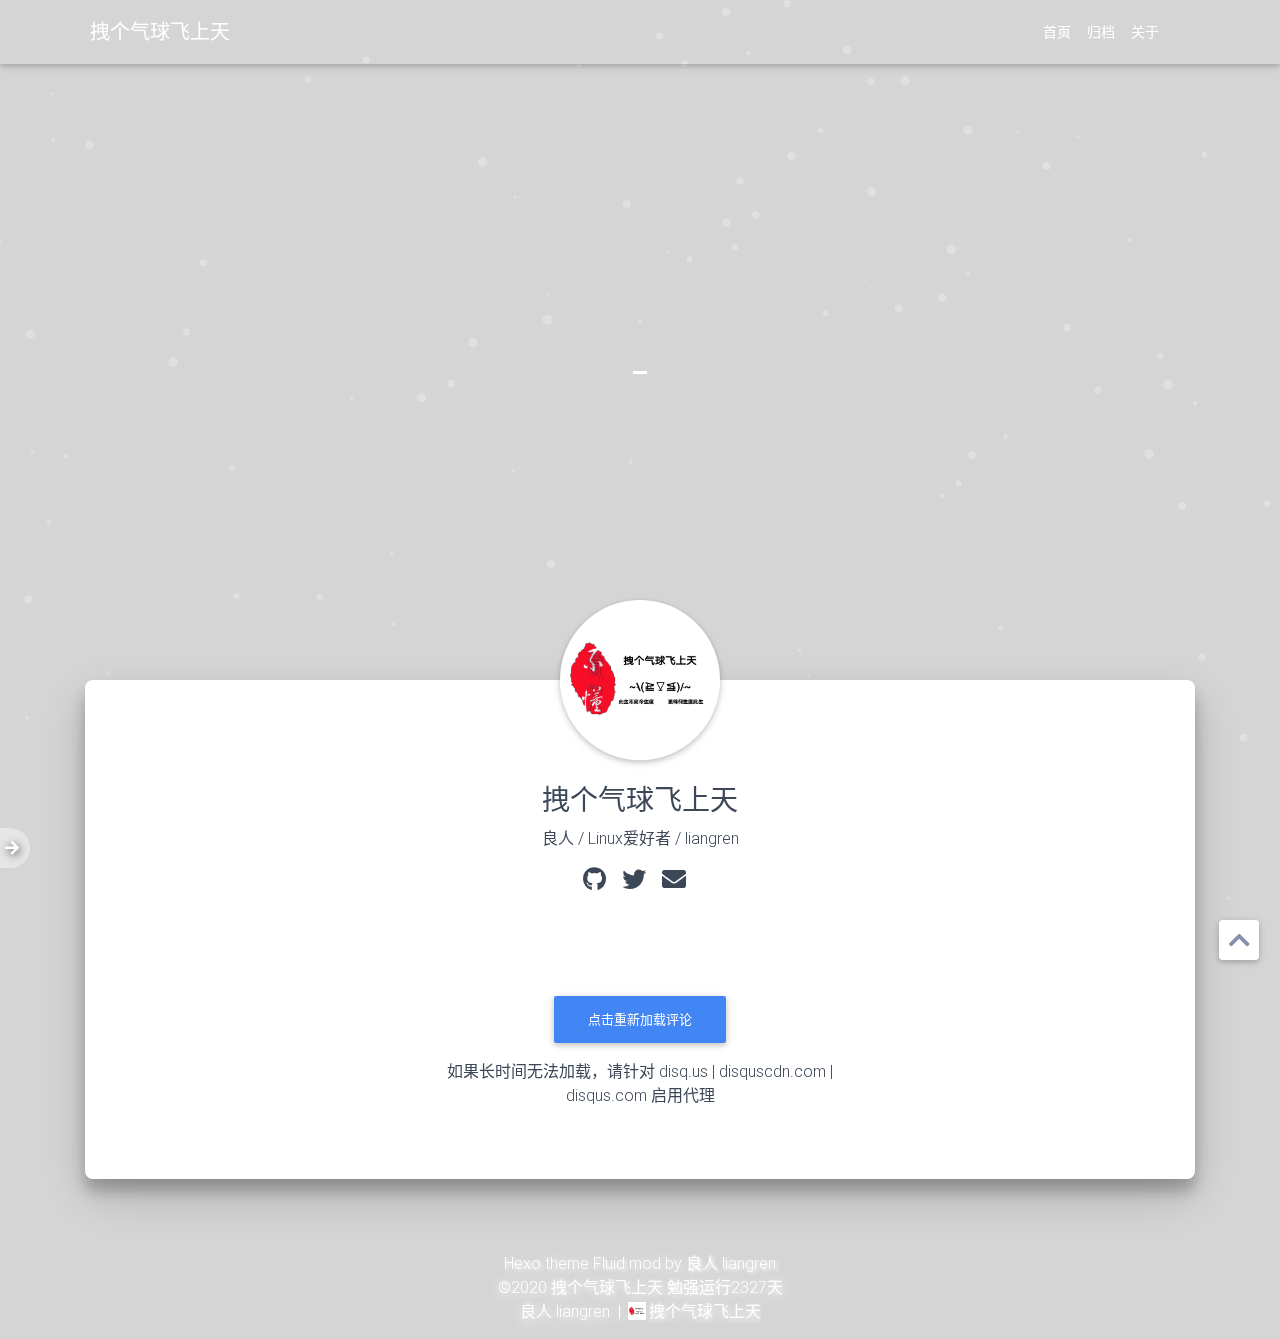
==== about/index.html @ 5d9d4a9c "Site updated: 2020-04-01 11:18:48" ====
<!DOCTYPE html>
<html lang="zh-CN">


<head>
  <meta charset="UTF-8">
  <link rel="apple-touch-icon" sizes="76x76" href="/img/apple-touch-icon.png">
  <link rel="icon" type="image/png" href="/img/zgqqfst.png">
  <meta name="viewport"
        content="width=device-width, initial-scale=1.0, maximum-scale=1.0, user-scalable=no, shrink-to-fit=no">
  <meta http-equiv="x-ua-compatible" content="ie=edge">
  
  <meta name="author" content="拽个气球飞上天">
  
  
  <meta http-equiv="Cache-Control" content="no-transform" />
  <meta http-equiv="Cache-Control" content="no-siteapp" />
  <title>关于 ~ 拽个气球飞上天</title>
  <link rel="stylesheet" href="/lib/font-awesome/css/all.min.css"  >
<link rel="stylesheet" href="/lib/bootstrap/css/bootstrap.min.css"  >
<link rel="stylesheet" href="/lib/mdbootstrap/css/mdb.min.css"  >
<link rel="stylesheet" href="/lib/github-markdown/github-markdown.min.css"  >

<link rel="stylesheet" href="//at.alicdn.com/t/font_1067060_qzomjdt8bmp.css">


  <link rel="stylesheet" href="/lib/prettify/tomorrow-night-eighties.min.css"  >


  <link rel="stylesheet" href="/lib/fancybox/jquery.fancybox.min.css"  >

<link rel="stylesheet" href="/css/main.css"  >
<script src="/lib/jquery/jquery.min.js" ></script>
  <style type="text/css">
    .banner-bg {
      
      background-position: center;
      background-repeat: repeat-y;
      background-size: cover;
      background-attachment: fixed;
    }
  </style>
<meta name="generator" content="Hexo 4.2.0"></head>

<body class="banner-bg">
  <header style="height: 80vh;">
    <nav id="navbar" class="navbar fixed-top  navbar-expand-lg navbar-dark scrolling-navbar">
  <div class="container">
    <a class="navbar-brand"
       href="/">&nbsp;<strong>拽个气球飞上天</strong>&nbsp;</a>

    <button id="navbar-toggler-btn" class="navbar-toggler" type="button" data-toggle="collapse"
            data-target="#navbarSupportedContent"
            aria-controls="navbarSupportedContent" aria-expanded="false" aria-label="Toggle navigation">
      <div class="animated-icon"><span></span><span></span><span></span></div>
    </button>

    <!-- Collapsible content -->
    <div class="collapse navbar-collapse" id="navbarSupportedContent">
      <ul class="navbar-nav ml-auto text-center">
        
          
          
          
          
          <li class="nav-item">
            <a class="nav-link" href="/">首页</a>
          </li>
        
          
          
          
          
          <li class="nav-item">
            <a class="nav-link" href="/archives/">归档</a>
          </li>
        
          
          
          
          
          <li class="nav-item">
            <a class="nav-link" href="/about/">关于</a>
          </li>
        
        
          <li class="nav-item" id="search-btn">
            <a class="nav-link" data-toggle="modal" data-target="#modalSearch">&nbsp;&nbsp;<i
                class="iconfont icon-search"></i>&nbsp;&nbsp;</a>
          </li>
        
      </ul>
    </div>
  </div>


</nav>

    <div class="view intro-2 rgba-black-slight" id="background">
      <div class="full-bg-img">
        <div class="mask flex-center">
          <div class="container text-center white-text fadeInUp">
            <span class="h2" id="subtitle">
              
            </span>
            
          </div>
          
        </div>
      </div>
    </div>
  </header>
  <main id="mainContent" class="rgba-black-slight">
    
      <div class="container nopadding-md" style="padding-top:0.5rem;padding-bottom:0.5rem;">
        <div class="py-5 z-depth-3" id="board">
          
            <div class="about-avatar">
              <img src="/img/zgqqfst.png"
                   class="img-fluid z-depth-1 rounded-circle"
                   alt="avatar">
            </div>
          
          <div class="container">
            <div class="row">
              <div class="col-12 col-md-10 m-auto">
                


<div class="text-center">
  <p class="h3">拽个气球飞上天</p>
  <p>良人 / Linux爱好者 / liangren</p>
  
    <a href="https://songzhou.wang" class="h4"><i class="fab fa-github" aria-hidden="true"></i></a>
    &nbsp;&nbsp;
  
    <a href="https://songzhou.wang" class="h4"><i class="fab fa-twitter" aria-hidden="true"></i></a>
    &nbsp;&nbsp;
  
    <a href="mailto:example@example.com" class="h4"><i class="fas fa-envelope" aria-hidden="true"></i></a>
    &nbsp;&nbsp;
  
</div>
<div class="mt-5 markdown-body">
  
</div>

<!-- Comments -->
<div class="col-lg-12 mx-auto nopadding-md">
  <div class="container comments mx-auto" id="comments">
    
      <br><br>
      
      <div class="disqus" style="width:100%">
  <div id="disqus_thread">
    <div id="disqus_loading" style="width: 100%; margin: 0 auto 0 auto; text-align: center;">
      <button type="button" class="btn btn-primary disqus_click_btn" onclick="reload_disqus();">点击加载评论</button>
    </div>
  </div>
  <script type="text/javascript">
	/*Disqus 评论框*/
	var recheckDQ = function () {
		if($('#disqus_thread').length) {
			var xhr = new XMLHttpRequest();
			xhr.open('GET', '//disqus.com/next/config.json?' + new Date().getTime(), true);
			xhr.timeout = 3000;
			xhr.onreadystatechange = function () {
				if (xhr.readyState == 4 && xhr.status == 200) {
					/*加载 Disqus 评论框*/
					if(window.DISQUS) {
						DISQUS.reset({
						reload: true
						});
					} else {
						/* * * CONFIGURATION VARIABLES: EDIT BEFORE PASTING INTO YOUR WEBPAGE * * */
						var disqus_shortname = '';
						
						/* * * DON'T EDIT BELOW THIS LINE * * */
             			var disqus_config = function () {
							 this.page.url = "http://songzhou.wang/about/index.html";
							 this.page.identifier = "about/index.html"; 
							 this.page.title = "关于";
             			};
             			(function () {
							 var d = document, s = d.createElement('script');
               				 s.type = 'text/javascript';
               				 s.src = '//' + disqus_shortname + '.disqus.com/embed.js';
               				 s.setAttribute('data-timestamp', +new Date());
               				 (d.head || d.body).appendChild(s);
             			})();
					}
				}
			}
			xhr.ontimeout = function () {
				xhr.abort();
        /*加载自制评论框*/
        document.getElementById('disqus_loading').style.display = "block";
				document.getElementById('disqus_loading').innerHTML = '<button type="button" class="btn btn-primary disqus_click_btn" onclick="reload_disqus();">点击重新加载评论</button><div class="col-lg-6 mx-auto nopadding-md" style="padding-top:10px;"><p>如果长时间无法加载，请针对 disq.us | disquscdn.com | disqus.com 启用代理</p></div>';
			}
			xhr.onerror = function() {
        /*加载自制评论框*/
        document.getElementById('disqus_loading').style.display = "block";
				document.getElementById('disqus_loading').innerHTML = '<button type="button" class="btn btn-primary disqus_click_btn" onclick="reload_disqus();">点击重新加载评论</button><div class="col-lg-6 mx-auto nopadding-md" style="padding-top:10px;"><p>如果长时间无法加载，请针对 disq.us | disquscdn.com | disqus.com 启用代理</p></div>';
			}
			xhr.send(null);
		}
	}
	/*异步加载评论框*/
	$(document).ready(function(){
  		if(document.getElementById('disqus_thread')) {
    		recheckDQ();
  		}
	});
	/*重载评论框*/
	var reload_disqus = function () {
  		recheckDQ();
  		$('#disqus_loading').css('display','none');
	}
  </script>
  <noscript>Please enable JavaScript to view the <a href="https://disqus.com/?ref_noscript" target="_blank" rel="nofollow noopener noopener">comments
      powered by Disqus.</a></noscript>
</div>
    
  </div>
</div>

              </div>
            </div>
          </div>
        </div>
      </div>
    
  </main>
  
<div id="sidebar" class="sidebar-hide">
  <span class="sidebar-button sidebar-button-shift" id="toggle-sidebar" >
    <i class="fa fa-arrow-right on" aria-hidden="true"></i>
  </span>
  <div class="sidebar-overlay"></div>
  <div class="sidebar-intrude">
    <div class="sidebar-avatar">
      <img src="/img/zgqqfst.png" srcset="/img/zgqqfst.png" alt="avatar"/>
    </div>
    <div class="text-center sidebar-about">
      <p class="h3 sidebar-author">拽个气球飞上天</p>
      <p class="sidebar-subtitle"></p>
      
        <a href="https://songzhou.wang" class="h4" target="_blank">
          <i class="fab fa-github" aria-hidden="true"></i>
        </a>
        &nbsp;&nbsp;
      
        <a href="https://songzhou.wang" class="h4" target="_blank">
          <i class="fab fa-twitter" aria-hidden="true"></i>
        </a>
        &nbsp;&nbsp;
      
        <a href="mailto:example@example.com" class="h4" target="_blank">
          <i class="fas fa-envelope" aria-hidden="true"></i>
        </a>
        &nbsp;&nbsp;
      
    </div>
    <div class="sidebar-friend">
      <p class="h6 sidebar-friend-title">
        <span class="sidebar-label-left"><i class="fas fa-user-friends"></i></span>
        <span class="sidebar-label">友情链接</span>
      </p>
      <ul class="list-group">
        
          <a href="https://songzhou.wang" target="_blank">
            <li class="list-group-item">
              <i class="fas fa-quote-left"></i>&nbsp;
              拽个气球飞上天
            </li>
          </a>
        
    </ul>
    </div>
  </div>
</div>


  
    <a class="z-depth-1" id="scroll-top-button" href="#" role="button">
      <i class="fa fa-chevron-up scroll-top-arrow" aria-hidden="true"></i>
    </a>
  
  
    <div class="modal fade" id="modalSearch" tabindex="-1" role="dialog" aria-labelledby="ModalLabel"
     aria-hidden="true">
  <div class="modal-dialog modal-dialog-scrollable modal-lg" role="document">
    <div class="modal-content">
      <div class="modal-header text-center">
        <h4 class="modal-title w-100 font-weight-bold">搜索</h4>
        <button type="button" id="local-search-close" class="close" data-dismiss="modal" aria-label="Close">
          <span aria-hidden="true">&times;</span>
        </button>
      </div>
      <div class="modal-body mx-3">
        <div class="md-form mb-5">
          <input type="text" id="local-search-input" class="form-control validate">
          <label data-error="x" data-success="v"
                 for="local-search-input">关键词</label>
        </div>
        <div class="list-group" id="local-search-result"></div>
      </div>
    </div>
  </div>
</div>
  
  <div id="footerContent"  class="rgba-black-slight">
<footer class="pt-5">
  <div class="text-center py-3">
    <div class="footer-theme">
      <a href="https://songzhou.wang" target="_blank" rel="nofollow noopener noreferrer">Hexo</a> theme <a href="https://songzhou.wang" target="_blank" rel="nofollow noopener noreferrer">Fluid</a> mod by <a href="https://songzhou.wang" target="_blank" rel="nofollow noopener noreferrer">良人 liangren</a>
    </div>

    
      <div class="footer-copyright">
        
          ©2020&nbsp;拽个气球飞上天
        
        
          
            <i class="iconfont icon-love"></i>
          
          <span>勉强运行<span id="runtime"></span>天</span>
        
      </div>
    

    
      <div class="footer-siteview">
        
          <!-- 不蒜子统计PV -->
          <span id="busuanzi_container_site_pv" style="display:none">
              总访问量<span id="busuanzi_value_site_pv"></span>次
          </span>
        
        
          <!-- 不蒜子统计UV -->
          <span id="busuanzi_container_site_uv" style="display:none">
            |
            总访客数<span id="busuanzi_value_site_uv"></span>人
          </span>
        
      </div>
    

    
      <!-- 备案信息 -->
      <div class="footer-beian">
        <a href="http://beian.miit.gov.cn/" target="_blank"
          rel="nofollow noopener noreferrer">良人 liangren</a>
        
          <a
            href="http://www.beian.gov.cn/portal/registerSystemInfo?recordcode=52111111"
            rel="nofollow noopener"
            class="police-beian"
            target="_blank"
          >
            <span class="police-beian-sep">&nbsp;|&nbsp;</span>
            
              <img src="/img/zgqqfst.png" />
            
            <span>拽个气球飞上天</span>
          </a>
        
      </div>
    

    
      <!-- 一言 -->
      <div class="footer-hitokoto">
        <a id="hitokotoa" href="#" target="_blank" rel="nofollow noopener noreferrer">
          <span id="hitokoto"></span>
        </a>
      </div>
    
    
  </div>
</footer>
</div>
<!-- SCRIPTS -->
<script src="/lib/popper/popper.min.js" ></script>
<script src="/lib/bootstrap/js/bootstrap.min.js" ></script>
<script src="/lib/mdbootstrap/js/mdb.min.js" ></script>
<script src="/js/main.js" ></script>

  <script src="/js/lazyload.js" ></script>


<!-- Plugins -->

  <script src="/lib/prettify/prettify.min.js" ></script>
  <script type="text/javascript">
    $(document).ready(function () {
      $('pre').addClass('prettyprint  linenums');
      prettyPrint();
    })
  </script>


  <script src="/lib/typed/typed.min.js" ></script>
  <script type="text/javascript">
    var typed = new Typed('#subtitle', {
      strings: [
        '  ',
        "关于&nbsp;",
      ],
      cursorChar: "_",
      typeSpeed: 70,
      loop: true,
    });
    typed.stop();
    $(document).ready(function () {
      $(".typed-cursor").addClass("h2");
      typed.start();
    });
  </script>


  <script src="/lib/anchor/anchor.min.js" ></script>
  <script type="text/javascript">
    anchors.options = {
      placement: "right",
      visible: "hover",
      
    };
    var el = "h1,h2,h3,h4,h5,h6".split(",");
    var res = [];
    for (item of el) {
      res.push(".markdown-body > " + item)
    }
    anchors.add(res.join(", "))
  </script>


  <script src="/js/local-search.js" ></script>
  <script type="text/javascript">
    var path = "/local-search.xml";
    var inputArea = document.querySelector("#local-search-input");
    inputArea.onclick = function () {
      getSearchFile(path);
      this.onclick = null
    }
  </script>





  <!-- 首页文章列表随机图片 -->
  <script type="text/javascript">
    $("img.image_random").each(function(){
      
        var xjhUrl = "//img.xjh.me/random_img.php?return=json";
      
      var _this = $(this);
      $.get(xjhUrl,function(data,status){
        if(status === "success"){
          if(data.result === 200){
            _this[0].src = data.img;
          }
        }
      });
    });
  </script>


  <!-- 随机背景 -->
  <script src="/lib/backstretch/jquery.backstretch.min.js" ></script>
  
  
    <!-- 本地随机背景 -->
    <script type="text/javascript">
      !function(){
        var random_bg_string = "https://tva4.sinaimg.cn/large/a15b4afegy1fmvj0v6ehqj21hc0u0aky.jpg,";
        /* 去除图片链接组末尾逗号并转换为数组 */
        random_bg_string = random_bg_string.substring(0,random_bg_string.length-1);
        var random_bg_array = random_bg_string.split(",");
        /* 首张图片随机 */
        var n = Math.floor(Math.random() * random_bg_array.length);
        $(".banner-bg").backstretch(
          random_bg_array,
          {
            duration: 20 * 1000,
            fade: 2 * 1000,
            start: n,
            animateFirst: false
          }
        );
      }();
    </script>
  


  <script type="text/javascript">
  /*一言API*/
  $(document).ready(function(){
    getHitokoto();
  });
  function hitokoto(e) {
    $("#hitokoto").stop().fadeOut(function() {
      $("#hitokoto").html(e.hitokoto);
      var element = document.getElementById('hitokotoa');
      element.href = "https://hitokoto.cn?id=" + e.id;
      $("#hitokoto").stop().fadeIn()
    })
  };
  function getHitokoto() {
    var e = ["a", "b", "c", "d"],
    t = document.createElement("script");
    t.type = "text/javascript";
    t.id = "hitokotoko_js";
    t.src = "//v1.hitokoto.cn/?encode=json&callback=hitokoto&charset=utf-8&cat=" + e[Math.floor(Math.random() * e.length)];
    $("#hitokoto").append(t);
  };
  setInterval(getHitokoto, 1e4);
  </script>


  <script async src="//cdn.jsdelivr.net/npm/busuanzi@2.3.0/bsz.pure.mini.js" ></script>
  


  
  
    <script type="text/javascript">
      //定义获取词语下标
      var a_idx = 0;
      jQuery(document).ready(function ($) {
        //点击body时触发事件
        $("body").click(function (e) {
          //需要显示的词语
          var a = new Array("拽", "个", "气", "球", "飞", "上", "天");
          //设置词语给span标签
          var $i = $("<span/>").text(a[a_idx]);
          //下标等于原来下标+1  余 词语总数
          a_idx = (a_idx + 1) % a.length;
          //获取鼠标指针的位置，分别相对于文档的左和右边缘。
          //获取x和y的指针坐标
          var x = e.pageX, y = e.pageY;
          //在鼠标的指针的位置给$i定义的span标签添加css样式
          $i.css({
            "z-index": 999,
            "top": y - 20,
            "left": x,
            "position": "absolute",
            "font-weight": "bold",
            "color": rand_color()
          });
          // 随机颜色
          function rand_color() {
            return "rgb(" + ~~(255 * Math.random()) + "," + ~~(255 * Math.random()) + "," + ~~(255 * Math.random()) + ")"
          }
          //在body添加这个标签
          $("body").append($i);
          //animate() 方法执行 CSS 属性集的自定义动画。
          //该方法通过CSS样式将元素从一个状态改变为另一个状态。CSS属性值是逐渐改变的，这样就可以创建动画效果。
          //详情请看http://www.w3school.com.cn/jquery/effect_animate.asp
          $i.animate({
            //将原来的位置向上移动180
            "top": y - 180,
            "opacity": 0
            //1500动画的速度
          }, 1500, function () {
            //时间到了自动删除
            $i.remove();
          });
        });
      })
      ;
    </script>
  



<!-- Functions -->
<script type="text/javascript">
  /* 切换背景 */
  
  $("#background").removeClass("banner-bg");
  $("body").addClass("banner-bg");
  var postToTopHight = $("#board").offset().top;
  $(window).scroll(function () {
    var bgDisplay = false;
    var scrollHeight = document.body.scrollTop + document.documentElement.scrollTop;
    bgDisplay = scrollHeight >= postToTopHight;
    if(bgDisplay) {
      $('#background').removeClass("rgba-black-slight");
      $('#mainContent').removeClass("rgba-black-slight");
      $('#footerContent').removeClass("rgba-black-slight");
    } else {
      $('#background').addClass("rgba-black-slight");
      $('#mainContent').addClass("rgba-black-slight");
      $('#footerContent').addClass("rgba-black-slight");
    }
  });
  
</script>

  <script type="text/javascript">
    /*显示博客运行时间*/
    var blogRunTime = function () {
      var runTime = document.getElementById("runtime");
      var runtimeDate = "2020,03,10";
	    var createDate = new Date(runtimeDate);
	    var nowDate = new Date();
	    var dateLine = nowDate.getTime() - createDate.getTime();
	    var runDate = Math.floor(dateLine / (1000 * 60 * 60 * 24));
	    runTime.innerHTML = runDate;
    };
    $(document).ready(function(){
	    blogRunTime();
    });
  </script>


  <script type="text/javascript">
    /*窗口监视*/
    var originalTitle = document.title;
    window.onblur = function(){document.title = "页面崩溃了QAQ"};
    window.onfocus = function(){document.title = originalTitle};
  </script>


  <script type="text/javascript">
    /* 雪花效果 */
    console.log('雪花效果 code by kvv.me');
    ~function () {
      function t() {
          e.width = window.innerWidth,
          e.height = window.innerHeight,
          o = Math.round(window.innerWidth * window.innerHeight / 1e4)
      }
      function n() {
          var t = window.innerWidth
            , d = window.innerHeight
            , c = e.getContext("2d");
          c.clearRect(0, 0, t, d),
          c.fillStyle = "rgba(255, 255, 255, 0.7)",
          c.beginPath(),
          a += .01;
          for (var u = 0; o > u; u++) {
            var l = r[u];
            if (!l) {
              continue
            }
            ;c.moveTo(l.x, l.y),
            c.arc(l.x, l.y, l.radius, 0, 2 * Math.PI, !0),
            l.y += Math.cos(a) + l.radius / 2,
            l.x += Math.sin(a * l.direction),
            (l.x > t + 5 || -5 > l.x || l.y > d) && (u % 3 > 0 ? (r[u].x = Math.random() * t,
            r[u].y = -10) : Math.sin(a * l.direction) > 0 ? (r[u].x = -5,
            r[u].y = Math.random() * d) : (r[u].x = t + 5,
            r[u].y = Math.random() * d))
          }
          c.fill(),
          i(n)
      }
      var e = document.createElement("canvas")
        , i = requestAnimationFrame || msRequestAnimationFrame || function(t) {
          setTimeout(t, 16)
        }
      , a = 0
      , o = 0
      , r = [];
      t(),
      e.className = "snow",
      document.body.appendChild(e);
      for (var d = 0; o > d; d++)
        r.push({
            x: Math.random() * window.innerWidth,
            y: Math.random() * window.innerHeight,
            radius: 4 * Math.random() + 1,
            direction: 2 * Math.random() - .5
        });
      addEventListener("resize", t),
      i(n)
    }();
  </script>


 

<!-- 百度统计 -->
<script>
  var _hmt = _hmt || [];
  (function() {
    var hm = document.createElement("script");
    hm.src = "https://hm.baidu.com/hm.js?d04ca2417df9abb4cf739a660930f626";
    var s = document.getElementsByTagName("script")[0];
    s.parentNode.insertBefore(hm, s);
  })();
</script>
 
 

<!-- 51.la -->
<script type="text/javascript" src="//js.users.51.la/20705959.js"></script>
 

<!-- cnzz -->
<style type="text/css">#cnzz_stat_icon_1278703360{display: none;}</style>
<script type="text/javascript">var cnzz_protocol = (("https:" == document.location.protocol) ? "https://" : "http://");document.write(unescape("%3Cspan id='cnzz_stat_icon_1278703360'%3E%3C/span%3E%3Cscript src='" + cnzz_protocol + "s4.cnzz.com/z_stat.php%3Fid%3D1278703360' type='text/javascript'%3E%3C/script%3E"));</script>
 
 


  
</body>
</html>
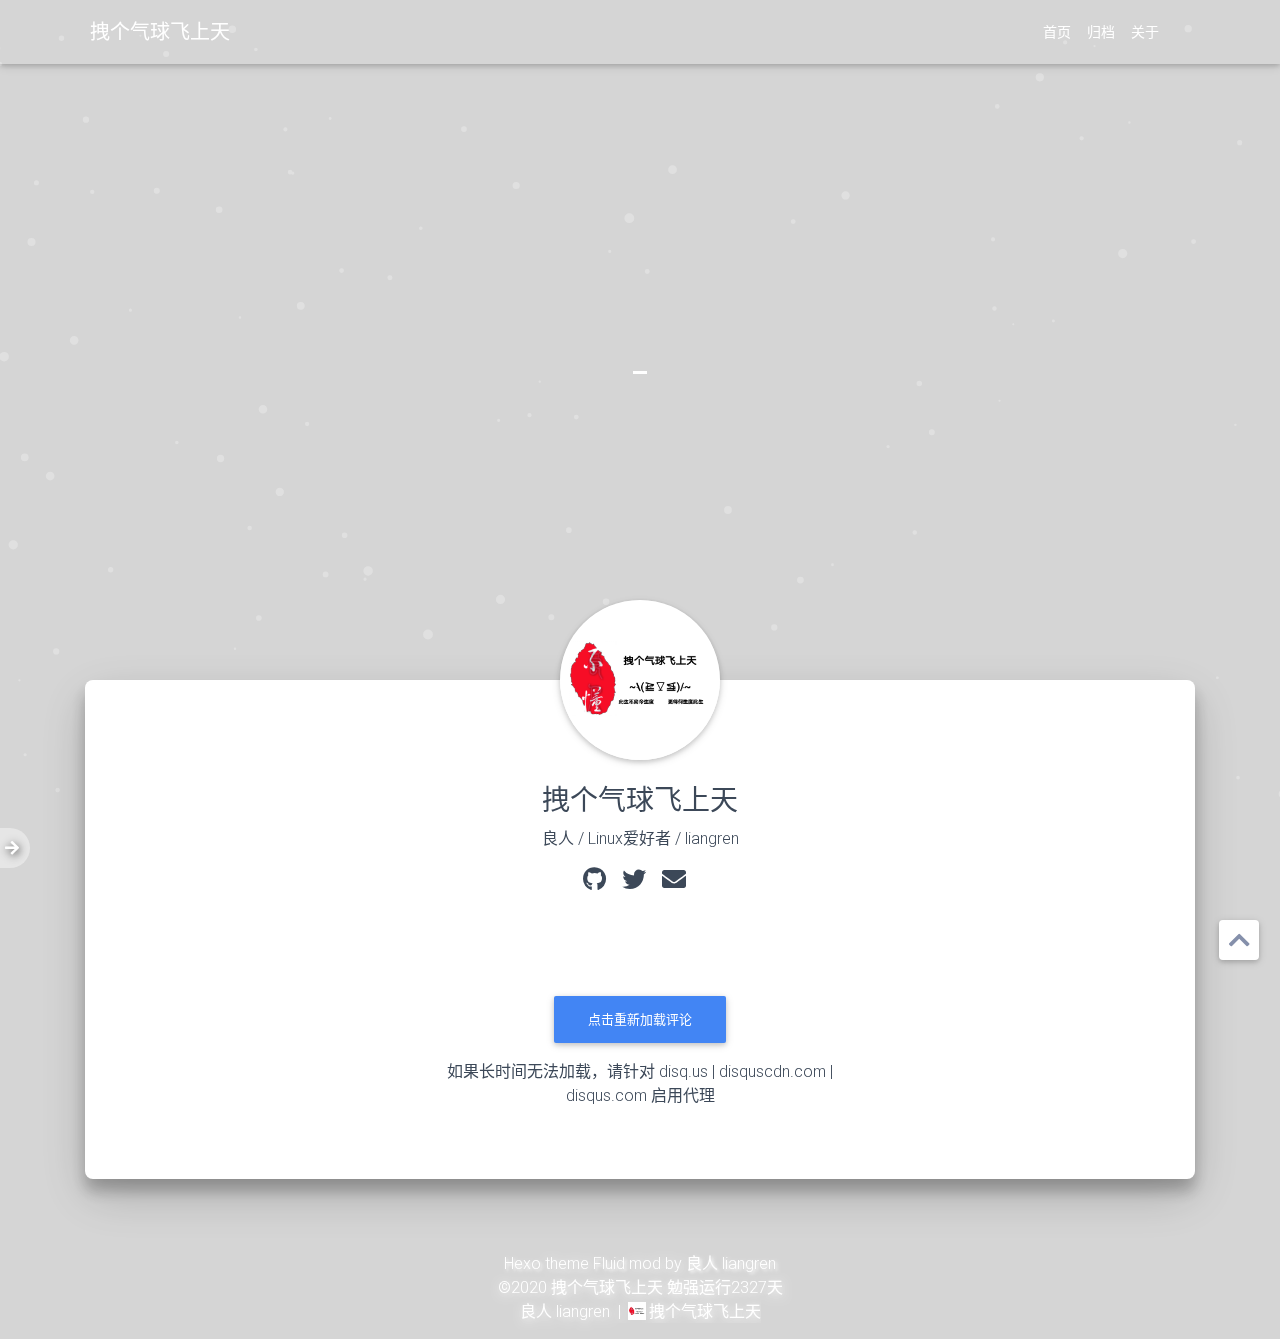
==== commit e9aed8d1: "Site updated: 2020-04-04 22:25:33" ====
--- a/about/index.html
+++ b/about/index.html
@@ -621,7 +621,7 @@
   <script type="text/javascript">
     /*窗口监视*/
     var originalTitle = document.title;
-    window.onblur = function(){document.title = "页面崩溃了QAQ"};
+    window.onblur = function(){document.title = "爱我别走，你说——————QAQ"};
     window.onfocus = function(){document.title = originalTitle};
   </script>
 
--- a/css/main.css
+++ b/css/main.css
@@ -745,7 +745,7 @@
 }
 .tocbot-active-link {
   font-weight: 600;
-  color: #fe4365;
+  color: #754f44;
   text-shadow: 0.1em 0.1em 0.2em #ffbcbc;
 }
 .tocbot-is-collapsible {
